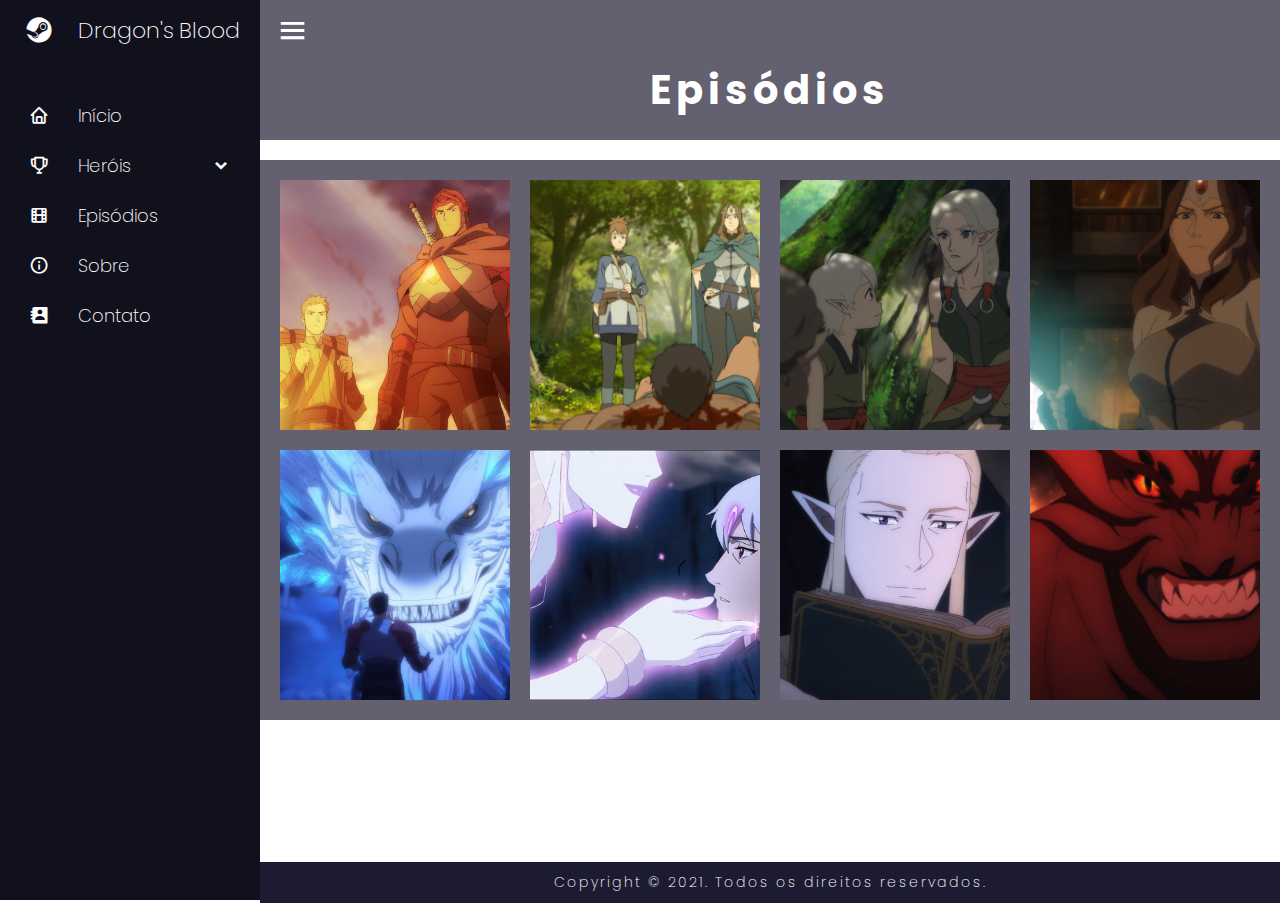
==== pages/episodes.html @ 8d79a230 "versao" ====
<!DOCTYPE html>
<html lang="pt-BR">
    <head>
        <meta charset="UTF-8">
        <meta http-equiv="X-UA-Compatible" content="IE=edge">
        <meta name="viewport" content="width=device-width, initial-scale=1.0">
        <title>Dota Dragon's Blood</title>
        <!-- Icone personalizado -->
        <link rel="icon" href="./image/icon/favicon.ico" type="image/x-icon"/>
        <!-- Estilização do Site -->
        <link rel="stylesheet" type="text/css" href="../css/style.css">
        <!-- Link do Box Icons -->
        <link href='https://unpkg.com/boxicons@2.0.9/css/boxicons.min.css' rel='stylesheet'>
    </head>
    <body>
        <!-- Barra Lateral -->
        <nav class="sidebar">
            <div class="logo_details">
                <i class='bx bxl-steam'></i>
                <div class="logo_name">Dragon's Blood</div>
            </div>
            <ul class="nav_links">
                <li>
                    <a href="../index.html">
                        <i class='bx bx-home' ></i>
                        <span class="link_name">In&iacute;cio</span>
                    </a>
                    <ul class="sub_menu blank">
                        <li><a class="link_name" href="../index.html">Início</a></li>
                    </ul>
                </li>
                <li>
                    <div class="icon_link">
                        <a href="./heroes.html">
                            <i class='bx bx-trophy' ></i>
                            <span class="link_name">Her&oacute;is</span>
                        </a>
                        <i class='bx bxs-chevron-down arrow'></i>
                    </div>
                    <ul class="sub_menu">
                        <li><a class="link_name" href="./heroes.html">Her&oacute;is</a></li>
                        <li><a href="./heroes.html#dragon_knight">Dragon Knight</a></li>
                        <li><a href="./heroes.html#mirana">Mirana</a></li>
                        <li><a href="./heroes.html#luna">Luna</a></li>
                        <li><a href="./heroes.html#invoker">Invoker</a></li>
                        <li><a href="./heroes.html#terrorblade">Terrorblade</a></li>
                    </ul>
                </li>
                <li>
                    <a href="./episodes.html">
                        <i class='bx bx-film' ></i>
                        <span class="link_name">Epis&oacute;dios</span>
                    </a>
                    <ul class="sub_menu blank">
                        <li><a class="link_name" href="./episodes.html">Epis&oacute;dios</a></li>
                    </ul>
                </li>
                <li>
                    <a href="./about.html">
                        <i class='bx bx-info-circle' ></i>
                        <span class="link_name">Sobre</span>
                    </a>
                    <ul class="sub_menu blank">
                        <li><a class="link_name" href="./about.html">Sobre</a></li>
                    </ul>
                </li>
                <li>
                    <a href="./contact.html">
                        <i class='bx bxs-contact' ></i>
                        <span class="link_name">Contato</span>
                    </a>
                    <ul class="sub_menu blank">
                        <li><a class="link_name" href="./contact.html">Contato</a></li>
                    </ul>
                </li>
            </ul>
        </nav>

        <section class="home_section" id="main">

            <header class="mainTitle">
                <div class="sidebar_btn">
                    <i class='bx bx-menu' id="btn"></i>
                </div>
                <h2>Epis&oacute;dios</h2>
            </header>

            <div class="mainContent">

                <article>
                    <section class="episodes">
                        <div class="episodeBx">
                            <div class="imgBx">
                                <img src="../image/episodes/Dota1.jpg">
                            </div>
                            <div class="textBx">
                                <h3>Epis&oacute;dio 01</h3>
                            </div>
                            <div class="synopsis">
                                <h3>A voz do trov&atilde;o</h3>
                                <p>
                                    Os justos n&atilde;o descansam nunca: Davion, o Cavaleiro Drag&atilde;o,
                                    faz uma descoberta sinistra e conhece uma princesa que tem um plano.
                                    Uma briga violenta queima o her&oacute;i.
                                </p>
                            </div>
                        </div>
                        <div class="episodeBx">
                            <div class="imgBx">
                                <img src="../image/episodes/Dota2.jpg">
                            </div>
                            <div class="textBx">
                                <h3>Epis&oacute;dio 02</h3>
                            </div>
                            <div class="synopsis">
                                <h3>Princesa de coisa nenhuma</h3>
                                <p>
                                    Mirana e Marci ajudam Davion, que pouco se lembra do que houve.
                                    Elas v&atilde;o ao mercado clandestino.
                                    Davion vomita um anel revelador - e solta uma fera interior.
                                </p>
                            </div>
                        </div>
                        <div class="episodeBx">
                            <div class="imgBx">
                                <img src="../image/episodes/Dota3.jpg">
                            </div>
                            <div class="textBx">
                                <h3>Epis&oacute;dio 03</h3>
                            </div>
                            <div class="synopsis">
                                <h3>Terra estranha</h3>
                                <p>
                                    O Cavaleiro Drag&atilde;o e a ladra de l&oacute;tus s&atilde;o conduzidos por suas vis&otilde;es e sonhos.
                                    Fymryn busca seu feiticeiro.
                                    Mirana aprende sobre humildade num caminho trai&ccedil;oeiro.
                                </p>
                            </div>
                        </div>
                        <div class="episodeBx">
                            <div class="imgBx">
                                <img src="../image/episodes/Dota4.jpg">
                            </div>
                            <div class="textBx">
                                <h3>Epis&oacute;dio 04</h3>
                            </div>
                            <div class="synopsis">
                                <h3>O monstro no final do livro</h3>
                                <p>
                                    O medo invoca uma deusa.
                                    Davion procura o irm&atilde;o em busca de respostas - ou de uma briga.
                                    O salvador de Fymryn enfrenta Selemene, pronta para declarar guerra.
                                </p>
                            </div>
                        </div>
                        <div class="episodeBx">
                            <div class="imgBx">
                                <img src="../image/episodes/Dota5.jpg">
                            </div>
                            <div class="textBx">
                                <h3>Epis&oacute;dio 05</h3>
                            </div>
                            <div class="synopsis">
                                <h3>O serm&atilde;o do fogo</h3>
                                <p>
                                    O grupo tem um pouso turbulento enquanto a Ordem entra em guerra.
                                    Slyrak fica enfurecido, e Davion precisa lidar com os esp&oacute;ritos poderosos dos drag&otilde;es antigos.
                                </p>
                            </div>
                        </div>
                        <div class="episodeBx">
                            <div class="imgBx">
                                <img src="../image/episodes/Dota6.jpg">
                            </div>
                            <div class="textBx">
                                <h3>Epis&oacute;dio 06</h3>
                            </div>
                            <div class="synopsis">
                                <h3>O cavaleiro, a morte e o diabo</h3>
                                <p>
                                    Fymryn e Luna apelam para suas deusas.
                                    O invocador conta coisas dif&iacute;ceis de aceitar para Davion e Mirana.
                                    Mais tarde, um acordo &eacute; feito.
                                </p>
                            </div>
                        </div>
                        <div class="episodeBx">
                            <div class="imgBx">
                                <img src="../image/episodes/Dota7.jpg">
                            </div>
                            <div class="textBx">
                                <h3>Epis&oacute;dio 07</h3>
                            </div>
                            <div class="synopsis">
                                <h3>Diga as palavras</h3>
                                <p>
                                    Um pai em luto invoca a mem&oacute;ria de uma filha.
                                    Continuando com seus velhos truques, Fymryn corre para o ninho de um drag&atilde;o e deixa Davion se arriscar.
                                </p>
                            </div>
                        </div>
                        <div class="episodeBx">
                            <div class="imgBx">
                                <img src="../image/episodes/Dota8.jpg">
                            </div>
                            <div class="textBx">
                                <h3>Epis&oacute;dio 08</h3>
                            </div>
                            <div class="synopsis">
                                <h3>Uma partida de xadrez</h3>
                                <p>
                                    Velhos compatriotas - e inimigos - ressurgem.
                                    Mirana e Fymryn tentam consertar seus erros, mas uma deusa tem outros planos.
                                </p>
                            </div>
                        </div>
                    </section>
                </article>

            </div>

        </section>

        <!-- Rodapé -->
        <footer class="copy">
            <p>Copyright &copy; 2021. Todos os direitos reservados.</p>
        </footer>

        <!-- Script da barra lateral -->
        <script src="../javascript/sidbar-menu.js"></script>
    </body>
</html>
---- css/style.css ----
/* Fonte importada do Google */
@import url('https://fonts.googleapis.com/css2?family=Poppins:wght@100;200;300;400;500;600;700;800;900&display=swap');

* {
    margin: 0;
    padding: 0;
    box-sizing: border-box;
    font-family: 'Poppins', sans-serif;
}

body {
    background: url("../image/dota2.png") no-repeat fixed;
    background-size: cover;
}

.sidebar {
    position: fixed;
    top: 0;
    left: 0;
    height: 100%;
    width: 260px;
    background: #11101d;
    z-index: 100;
    transition: all 0.4s ease;
}

.sidebar.close {
    width: 78px;
}

.sidebar .logo_details {
    height: 60px;
    width: 100%;
    display: flex;
    align-items: center;
}

.sidebar .logo_details i {
    font-size: 30px;
    color: #fff;
    height: 50px;
    line-height: 50px;
    min-width: 78px;
    text-align: center;
}

.sidebar .logo_details .logo_name {
    font-size: 22px;
    color: #fff;
    font-weight: 200;
    transition: 0.4s ease;
    transition-delay: 0.5s;
}

.sidebar.close .logo_details .logo_name {
    transition: -0.4s;
    opacity: 0;
    pointer-events: none;
}

.sidebar .nav_links {
    height: 100%;
    padding: 30px 0 150px 0;
    overflow: auto;
}

.sidebar.close .nav_links {
    overflow: visible;
}

.sidebar .nav_links::-webkit-scrollbar {
    display: none;
}

.sidebar .nav_links li {
    position: relative;
    list-style: none;
    transition: all 0.4s ease;
}

.sidebar .nav_links li:hover {
    background: #1d1b31;
}

.sidebar .nav_links li .icon_link {
    display: flex;
    align-items: center;
    justify-content: space-between;
}

.sidebar.close .nav_links li .icon_link {
    display: block;
}

.sidebar .nav_links li i {
    height: 50px;
    line-height: 50px;
    min-width: 78px;
    text-align: center;
    color: #fff;
    font-size: 20px;
    cursor: pointer;
    transition: all 0.4s ease;
}

.sidebar .nav_links li.showMenu i.arrow {
    transform: rotate(-180deg);
}

.sidebar.close .nav_links i.arrow {
    transition: -0.4s;
    display: none;
}

.sidebar .nav_links li a {
    display: flex;
    align-items: center;
    text-decoration: none;
}

.sidebar .nav_links li a .link_name {
    font-size: 18px;
    font-weight: 200;
    color: #fff;
    transition: all 0.4s ease;
    transition-delay: 0.5s;
}

.sidebar.close .nav_links li a .link_name {
    transition: -0.4s;
    opacity: 0;
    pointer-events: none;
}

.sidebar .nav_links li .sub_menu {
    padding: 6px 6px 14px 80px;
    margin-top: -10px;
    background: #1d1b31;
    display: none;
}

.sidebar .nav_links li.showMenu .sub_menu {
    display: block;
}

.sidebar .nav_links li .sub_menu a {
    color: #fff;
    font-size: 15px;
    padding: 5px 0;
    white-space: nowrap;
    opacity: 0.6;
    transition: all 0.4s ease;
}

.sidebar .nav_links li .sub_menu a:hover {
    opacity: 1;
}

.sidebar.close .nav_links li .sub_menu {
    position: absolute;
    left: 100%;
    top: -10px;
    margin-top: 0;
    padding: 10px 20px;
    border-radius: 0 6px 6px 0;
    opacity: 0;
    display: block;
    pointer-events: none;
    transition: 0s;
}

.sidebar.close .nav_links li:hover .sub_menu {
    top: 0;
    opacity: 1;
    pointer-events: auto;
    transition: all 0.4s ease;
}

.sidebar .nav_links li .sub_menu .link_name {
    display: none;
}

.sidebar.close .nav_links li .sub_menu .link_name {
    font-size: 18px;
    opacity: 1;
    display: block;
}

.sidebar .nav_links li .sub_menu .blank {
    opacity: 1;
    pointer-events: auto;
    padding: 2px 20px 6px 16px;
}

.sidebar .nav_links li:hover .sub_menu .blank {
    top: 50%;
    transform: translateY(-50%);
}

#main {
    height: 95.8vh;
}

#about {
    height: 115vh;
}

#heroes {
    height: 308vh;
}

.home_section {
    position: relative;
    height: 100%;
    left: 260px;
    width: calc(100% - 260px);
    transition: all 0.4s ease;
}

.mainVideo iframe {
    position: relative;
    align-items: center;
    padding: 20px;
    margin-top: 20px;
    background: rgba(33, 29, 51, 0.70);
}

.videoDescription p {
    position: relative;
    align-items: center;
    text-align: center;
    max-width: 1020px;
    font-size: 16px;
    font-weight: 200;
    color: #fff;
    letter-spacing: 2px;
    padding: 20px;
    margin-top: 10px;
    background: rgba(33, 29, 51, 0.70);
}

.heroBiography {
    position: relative;
    align-items: center;
    max-width: 1020px;
    padding: 14px 20px;
    margin-top: 20px;
    background: rgba(33, 29, 51, 0.70);
}

.heroBiography .charName h2 {
    position: relative;
    font-size: 20px;
    font-weight: 700;
    text-transform: uppercase;
    text-decoration: underline;
    color: #fff;
    letter-spacing: 3px;
}

.heroBiography .charBio .img1 {
    width: 496px;
    height: 279px;
    float: left;
    margin: 5px 10px 1px 0;
}

.heroBiography .charBio .img2 {
    width: 496px;
    height: 279px;
    float: right;
    margin: 5px 0px 1px 10px;
}

.heroBiography .charBio p {
    font-size: 14px;
    font-weight: 200;
    text-align: justify;
    color: #fff;
    letter-spacing: 2px;
}

.episodes {
    display: grid;
    grid-template-columns: repeat(4, 1fr);
    grid-gap: 20px;
    margin: 20px 0;
    padding: 20px;
    background: rgba(33, 29, 51, 0.70);
}

.episodes .episodeBx {
    position: relative;
    width: 100%;
    height: 250px;
    overflow: hidden;
}

.episodes .episodeBx .imgBx {
    position: relative;
    width: 320px;
    height: 250px;
    transform: translateY(0);
    transition: 0.5s ease-in-out;
}

.episodes .episodeBx:hover .imgBx {
    transform: translateY(-100%);
}

.episodes .episodeBx .imgBx img {
    position: absolute;
    top: 0;
    left: 0;
    width: 320px;
    height: 250px;
    object-fit: cover;
}

.episodes .episodeBx .textBx {
    position: absolute;
    top: 0;
    left: 0;
    width: 100%;
    height: 100%;
    background: #11101d;
    display: flex;
    justify-content: center;
    align-items: center;
    transform: translateY(100%);
    transition: 0.5s ease-in-out;
}

.episodes .episodeBx:hover .textBx {
    transform: translateY(0);
}

.episodes .episodeBx .textBx h3 {
    color: #fff;
    font-size: 20px;
    font-weight: 300;
    letter-spacing: 3px;
    text-transform: uppercase;
    overflow: hidden;
}

.episodes .episodeBx .synopsis {
    position: absolute;
    text-align: center;
    margin-left: 10px;
    bottom: 10px;
    width: 300px;
    background: rgba(255, 255, 255, 0.9);
    box-sizing: border-box;
    border-radius: 4px;
    font-size: 11px;
    visibility: hidden;
    opacity: 0;
    transition: 0.4s;
    transition-delay: 0.3s;
}

.episodes .episodeBx:hover .synopsis {
    visibility: visible;
    opacity: 1;
}

.sidebar.close ~ .home_section {
    left: 78px;
    width: calc(100% - 78px);
}

.home_section .sidebar_btn {
    height: 60px;
    display: flex;
    align-items: center;
}

.home_section .sidebar_btn .bx-menu {
    color: #fff;
    font-size: 35px;
}

.home_section .sidebar_btn .bx-menu {
    margin: 0 15px;
    cursor: pointer;
}

.home_section .mainTitle {
    padding-bottom: 20px;
    background: rgba(33, 29, 51, 0.70);
}

.home_section .mainTitle h2 {
    font-size: 40px;
    letter-spacing: 5px;
    border: none;
    color: #fff;
    text-align: center;
}

.home_section .mainContent {
    position: relative;
    width: 100%;
    display: flex;
    justify-content: flex-start;
    align-items: center;
    flex-direction: column;
}

.mainContent .mainTitle h2 {
    font-size: 36px;
    letter-spacing: 5px;
    border: none;
    background: rgba(33, 29, 51, 0.70);
    padding: 10px 20px;
    color: #fff;
    margin: 0 0 0 20px;
}

.mainContent .contactForm {
    position: relative;
    width: 100%;
    max-width: 700px;
    margin-top: 20px;
    padding: 10px 20px;
    background: rgba(33, 29, 51, 0.70);
}

.mainContent .contactForm .row,
.mainContent .contactForm .row2 {
    display: grid;
    grid-template-columns: repeat(2, 1fr);
    grid-gap: 20px;
    margin-top: 15px;
}

.mainContent .contactForm .row input {
    width: 100%;
    padding: 10px;
    border: none;
    outline: none;
    font-size: 16px;
    border: 1px solid rgba(0, 0, 0, 0.05);
}

.mainContent .contactForm .row3 {
    width: 100%;
    display: flex;
    justify-content: center;
    align-items: center;
    margin-top: 20px;
}

.mainContent .contactForm .row2 input {
    width: 100%;
    padding: 10px;
    border: none;
    outline: none;
    font-size: 16px;
    border: 1px solid rgba(0, 0, 0, 0.02);
}

.mainContent .contactForm .row3 input[name="textarea"] {
    width: 100%;
    border: none;
    outline: none;
    resize: none;
    font-size: 16px;
    padding: 10px;
}

.mainContent .contactForm .row3 input[type="submit"] {
    background: #11101d;
    color: #fff;
    padding: 10px 30px;
    display: inline-block;
    font-weight: 200;
    letter-spacing: 2px;
    cursor: pointer;
    font-size: 16px;
    text-transform: uppercase;
    max-width: 150px;
    border: none;
}

.copy {
    position: relative;
    padding: 10px 20px;
    left: 260px;
    width: calc(100% - 260px);
    bottom: 0px;
    font-size: 14px;
    font-weight: 200;
    letter-spacing: 2px;
    text-align: center;
    color: #fff;
    background: #1d1b31;
    transition: all 0.4s ease;
}

.sidebar.close ~ .copy {
    left: 78px;
    width: calc(100% - 78px);
}

@media (max-width: 991px) {
    .sidebar.close .nav_links li .sub_menu {
        display: none;
    }
}
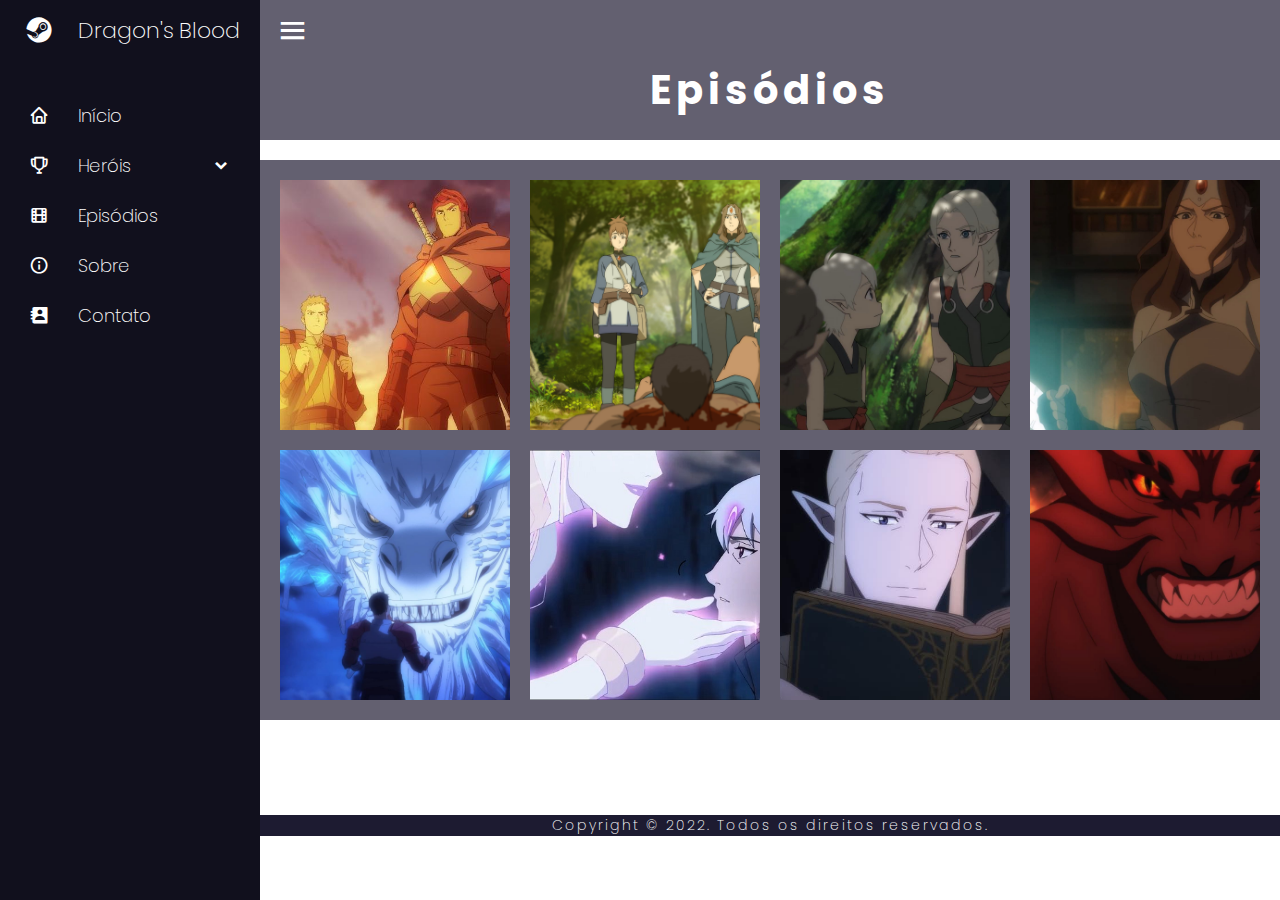
==== commit a0106208: "." ====
--- a/pages/episodes.html
+++ b/pages/episodes.html
@@ -218,13 +218,15 @@
                 </article>
 
             </div>
+            <br>
+            <br>
+            <br>
+            
+            <footer class="copy">
+                <p>Copyright &copy; 2022. Todos os direitos reservados.</p>
+            </footer>
 
         </section>
-
-        <!-- Rodapé -->
-        <footer class="copy">
-            <p>Copyright &copy; 2021. Todos os direitos reservados.</p>
-        </footer>
 
         <!-- Script da barra lateral -->
         <script src="../javascript/sidbar-menu.js"></script>
--- a/css/style.css
+++ b/css/style.css
@@ -422,7 +422,7 @@
     position: relative;
     width: 100%;
     max-width: 700px;
-    margin-top: 20px;
+    margin-top: 16px;
     padding: 10px 20px;
     background: rgba(33, 29, 51, 0.70);
 }
@@ -485,11 +485,7 @@
 }
 
 .copy {
-    position: relative;
-    padding: 10px 20px;
-    left: 260px;
-    width: calc(100% - 260px);
-    bottom: 0px;
+    position: center;
     font-size: 14px;
     font-weight: 200;
     letter-spacing: 2px;
@@ -497,7 +493,10 @@
     color: #fff;
     background: #1d1b31;
     transition: all 0.4s ease;
-}
+    margin-left: auto; /* linha modificada */
+    margin-right: auto; /* linha adicionada */
+}
+
 
 .sidebar.close ~ .copy {
     left: 78px;
